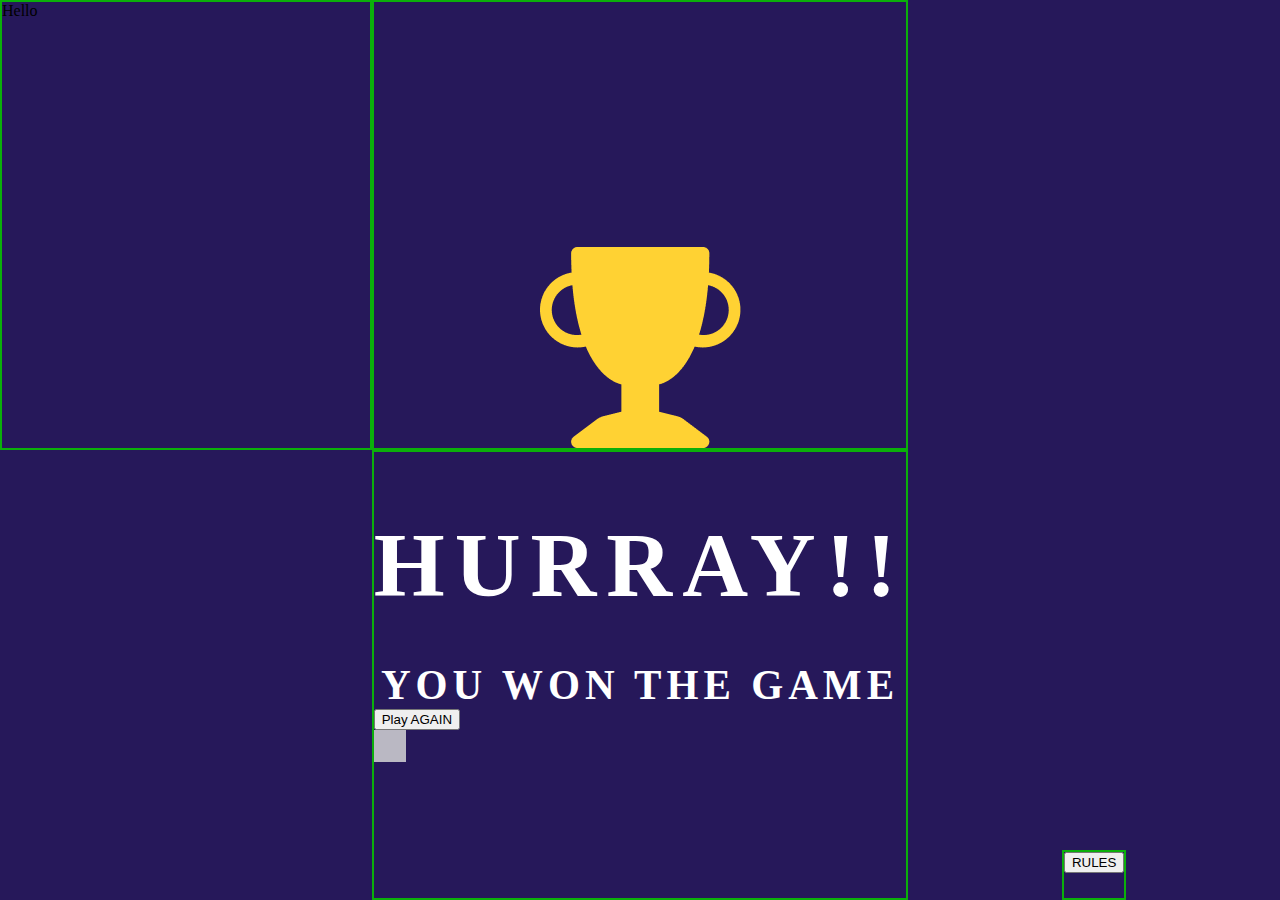
==== winner.html @ bacb591a "Added winner.html page for when player wins the game" ====
<!DOCTYPE html>
<html lang="en">
  <head>
    <meta charset="UTF-8" />
    <meta name="viewport" content="width=device-width, initial-scale=1.0" />
    <title>Winner</title>
  </head>
  <body
    style="
      margin: 0;
      padding: 0;
      box-sizing: border-box;
      background-color: #8cc461;
      height: 100vh;
      width: 100vw;
    "
  >
    <div class="parent">
      <div
        class="winner-container"
        style="
          display: grid;
          grid-template-rows: repeat(2, 1fr);
          grid-template-columns: repeat(3, 1fr);

          background-color: rgb(38, 24, 90);
          height: 100vh;
          width: 100vw;
        "
      >
        <div
          class="class1"
          style="
            border: 2px solid #0baf0b;
            grid-column: 2/3;
            grid-row: 1/2;
            display: flex;
            justify-content: center;
            align-items: flex-end;
          "
        >
          <img src="./assets/Cup.png" alt="Cup image" srcset="" />
        </div>
        <div
          class="class1"
          style="border: 2px solid #0baf0b; grid-column: 2/3; grid-row: 2/3"
        >
          <h1
            style="
              font-size: 5.7rem;
              font-weight: 800;
              text-align: center;
              color: #ffffff;
              line-height: 6.66rem;
              letter-spacing: 10px;
              margin-bottom: 0px;
            "
          >
            HURRAY!!
          </h1>
          <h3
            style="
              font-size: 2.57rem;
              font-weight: 600;
              text-align: center;
              color: #ffffff;
              line-height: 3rem;
              letter-spacing: 5px;
              text-wrap: nowrap;
              margin-bottom: 0px;
            "
          >
            YOU WON THE GAME
          </h3>
          <button>Play AGAIN</button>
          <div
            style="
              height: 32px;
              width: 32px;
              background: rgba(217, 217, 217, 0.83);
            "
          ></div>
        </div>
        <div
          class="class1"
          style="border: 2px solid #0baf0b"
          onclick="navigateToHome()"
        >
          Hello
        </div>
        <div
          class="class1"
          style="
            border: 2px solid #0baf0b;
            grid-column: 3/4;
            grid-row: 2/3;
            align-self: self-end;
            justify-self: center;
          "
        >
          <button type="button" style="margin-bottom: 25px">
            <span>RULES</span>
          </button>
        </div>
      </div>
    </div>
    <script src="./script.js"></script>
  </body>
</html>
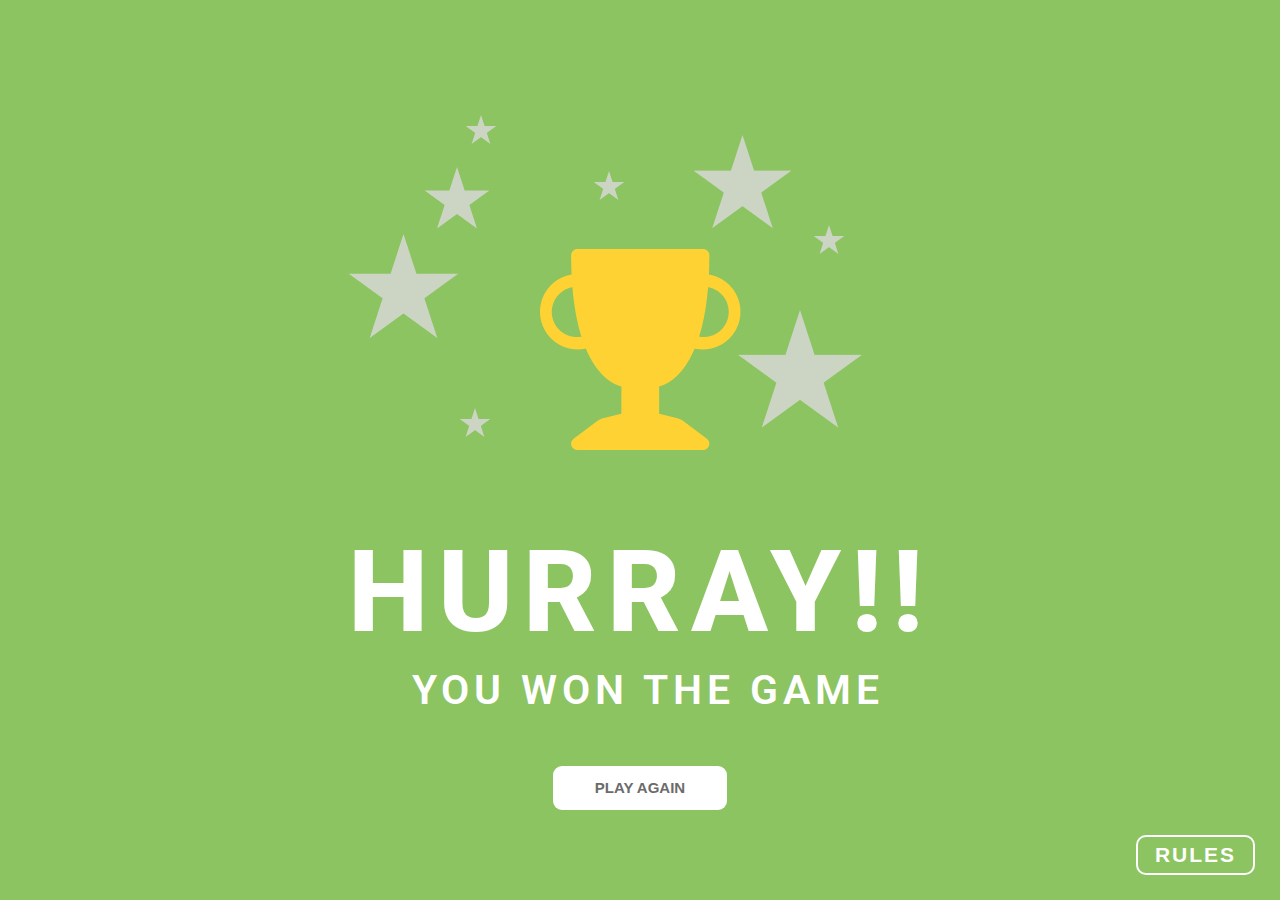
==== commit 8c6ac86d: "Completed winner.html and CSS is also completed for this" ====
--- a/winner.html
+++ b/winner.html
@@ -3,102 +3,62 @@
   <head>
     <meta charset="UTF-8" />
     <meta name="viewport" content="width=device-width, initial-scale=1.0" />
+    <link
+      href="https://fonts.googleapis.com/css2?family=Arima:wght@100..700&family=Dangrek&family=Roboto:ital,wght@0,100;0,300;0,400;0,500;0,700;0,900;1,100;1,300;1,400;1,500;1,700;1,900&family=Sour+Gummy:ital,wght@0,100..900;1,100..900&display=swap"
+      rel="stylesheet"
+    />
+    <link rel="stylesheet" href="styleWinner.css" />
     <title>Winner</title>
   </head>
-  <body
-    style="
-      margin: 0;
-      padding: 0;
-      box-sizing: border-box;
-      background-color: #8cc461;
-      height: 100vh;
-      width: 100vw;
-    "
-  >
+  <body>
     <div class="parent">
-      <div
-        class="winner-container"
-        style="
-          display: grid;
-          grid-template-rows: repeat(2, 1fr);
-          grid-template-columns: repeat(3, 1fr);
+      <div class="winner-container">
+        <div class="champion-cup-container">
+          <img src="./assets/Star 1.png" alt="" id="star1" />
+          <img src="./assets/Star 2.png" alt="" id="star2" />
+          <img src="./assets/Star 3.png" alt="" id="star3" />
+          <img src="./assets/Star 4.png" alt="" id="star4" />
+          <img src="./assets/Star 5.png" alt="" id="star5" />
+          <img src="./assets/Star 6.png" alt="" id="star6" />
+          <img src="./assets/Star 7.png" alt="" id="star7" />
+          <img src="./assets/Star 8.png" alt="" id="star8" />
+          <img src="./assets/Star 9.png" alt="" id="star9" />
+          <img src="./assets/Cup.png" alt="Cup image" srcset="" id="cup" />
+        </div>
+        <div class="champion-message-container">
+          <h1>HURRAY!!</h1>
+          <h3>YOU WON THE GAME</h3>
+          <div class="play-again-btn">
+            <button onclick="navigateToHome()">PLAY AGAIN</button>
+          </div>
+        </div>
 
-          background-color: rgb(38, 24, 90);
-          height: 100vh;
-          width: 100vw;
-        "
-      >
-        <div
-          class="class1"
-          style="
-            border: 2px solid #0baf0b;
-            grid-column: 2/3;
-            grid-row: 1/2;
-            display: flex;
-            justify-content: center;
-            align-items: flex-end;
-          "
-        >
-          <img src="./assets/Cup.png" alt="Cup image" srcset="" />
-        </div>
-        <div
-          class="class1"
-          style="border: 2px solid #0baf0b; grid-column: 2/3; grid-row: 2/3"
-        >
-          <h1
-            style="
-              font-size: 5.7rem;
-              font-weight: 800;
-              text-align: center;
-              color: #ffffff;
-              line-height: 6.66rem;
-              letter-spacing: 10px;
-              margin-bottom: 0px;
-            "
-          >
-            HURRAY!!
-          </h1>
-          <h3
-            style="
-              font-size: 2.57rem;
-              font-weight: 600;
-              text-align: center;
-              color: #ffffff;
-              line-height: 3rem;
-              letter-spacing: 5px;
-              text-wrap: nowrap;
-              margin-bottom: 0px;
-            "
-          >
-            YOU WON THE GAME
-          </h3>
-          <button>Play AGAIN</button>
-          <div
-            style="
-              height: 32px;
-              width: 32px;
-              background: rgba(217, 217, 217, 0.83);
-            "
-          ></div>
-        </div>
-        <div
-          class="class1"
-          style="border: 2px solid #0baf0b"
-          onclick="navigateToHome()"
-        >
-          Hello
-        </div>
-        <div
-          class="class1"
-          style="
-            border: 2px solid #0baf0b;
-            grid-column: 3/4;
-            grid-row: 2/3;
-            align-self: self-end;
-            justify-self: center;
-          "
-        >
-          <button type="button" style="margin-bottom: 25px">
+        <div class="rules-btn">
+          <div class="rule-container">
+            <button class="close-btn" onclick="closeRules()">X</button>
+            <div class="popup" id="rulesPopup">
+              <h2>Game Rules</h2>
+              <ul>
+                <li>
+                  Rock beats scissors, scissors beat paper, and paper beats
+                  rock.
+                </li>
+                <li>
+                  Agree ahead of time whether you'll count off "rock, paper,
+                  scissors, shoot" or just "rock, paper, scissors."
+                </li>
+                <li>
+                  Use rock, paper, scissors to settle minor decisions or simply
+                  play to pass the time.
+                </li>
+                <li>
+                  If both players lay down the same hand, each player lays down
+                  another hand.
+                </li>
+              </ul>
+            </div>
+          </div>
+          <button type="button" onclick="showRules()">
             <span>RULES</span>
           </button>
         </div>
--- a/styleWinner.css
+++ b/styleWinner.css
@@ -0,0 +1,222 @@
+html {
+  font-family: "Roboto", sans-serif;
+  font-size: 20px;
+}
+body {
+  margin: 0;
+  padding: 0;
+  box-sizing: border-box;
+  background-color: #8cc461;
+  height: 100vh;
+  width: 100vw;
+}
+
+.parent .winner-container {
+  display: grid;
+  grid-template-rows: repeat(2, 1fr);
+  grid-template-columns: repeat(3, 1fr);
+  height: 100vh;
+  width: 100vw;
+}
+
+.winner-container .champion-cup-container {
+  position: relative;
+  /* border: 2px solid #0baf0b; */
+  grid-column: 2/3;
+  grid-row: 1/2;
+  display: flex;
+  justify-content: center;
+  align-items: flex-end;
+}
+
+.winner-container .champion-cup-container * {
+  position: absolute;
+}
+
+/* CSS for all stars */
+
+#star1 {
+  top: 52%;
+  left: 0%;
+}
+#star2 {
+  top: 30%;
+  right: 24%;
+}
+#star3 {
+  top: 25.5%;
+  left: 20%;
+}
+#star4 {
+  top: 38%;
+  left: 42%;
+}
+#star5 {
+  left: 19%;
+  bottom: 3%;
+}
+#star6 {
+  right: 12%;
+  bottom: 5%;
+}
+#star7 {
+  top: 50%;
+  right: 15%;
+}
+
+#star9 {
+  top: 37%;
+  left: 13%;
+}
+
+.champion-cup-container #cup {
+  position: absolute;
+}
+
+.winner-container .champion-message-container {
+  /* border: 2px solid #0baf0b; */
+  grid-column: 2/3;
+  grid-row: 2/3;
+}
+
+.champion-message-container h1 {
+  font-size: 5.7rem;
+  font-weight: 800;
+  text-align: center;
+  color: #ffffff;
+  line-height: 6.66rem;
+  letter-spacing: 10px;
+  margin-bottom: 0px;
+}
+
+.champion-message-container h3 {
+  width: 457px;
+  height: 48px;
+  font-weight: 600;
+  font-size: 41px;
+  line-height: 48px;
+  margin: auto;
+  text-align: center;
+  color: #ffffff;
+  line-height: 3rem;
+  letter-spacing: 5px;
+  text-wrap: nowrap;
+  margin-bottom: 0px;
+}
+
+.champion-message-container .play-again-btn {
+  margin-top: 58px;
+  margin-bottom: 71px;
+}
+
+.champion-message-container .play-again-btn button {
+  display: flex;
+  justify-content: center;
+  align-items: center;
+  width: 174px;
+  height: 44px;
+  border-radius: 9px;
+  border: none;
+  background-color: #ffffff;
+  margin-top: 11px;
+  font-weight: 600;
+  font-size: 15px;
+  line-height: 17.58px;
+  margin: 0 auto 0 auto;
+  color: #6b6b6b;
+}
+
+.rules-btn {
+  /* border: 2px solid #0baf0b; */
+  grid-column: 3/4;
+  grid-row: 2/3;
+  align-self: self-end;
+  justify-self: end;
+}
+
+.rules-btn button {
+  margin-bottom: 1.25rem;
+  margin-right: 1.25rem;
+  width: 119px;
+  height: 40px;
+  border: 2px solid #ffffff;
+  border-radius: 0.5rem;
+  background-color: #8cc461;
+  cursor: pointer;
+}
+
+.rules-btn button span {
+  width: 3.6rem;
+  height: 1rem;
+  margin: auto;
+  font-weight: 600;
+  font-size: 1.05rem;
+  line-height: 1.2305rem;
+  letter-spacing: 0.1rem;
+  color: #ffffff;
+}
+
+.rules-btn .rule-container {
+  position: fixed;
+  /* inset: 40% 2% auto auto; */
+  bottom: 12%;
+  right: 1%;
+  width: 15.15rem;
+  height: 18.35rem;
+  display: none;
+}
+.rule-container .close-btn {
+  float: right;
+  margin-top: 0.6rem;
+  margin-right: 0.4rem;
+  height: 50px;
+  width: 50px;
+  background-color: #ff0000;
+  border: 5px solid #ffffff;
+  border-radius: 50%;
+  font-family: Dangrek;
+  font-weight: 400;
+  color: #ffffff;
+  font-size: 2rem;
+  display: flex;
+  justify-content: center;
+  align-items: center;
+  cursor: pointer;
+}
+
+.rule-container .popup {
+  width: 13.9rem;
+  height: 16.25rem;
+  margin-top: 2.1rem;
+  margin-right: 1.25rem;
+  background-color: #004429;
+  border: 0.35rem solid #ffffff;
+  border-radius: 0.65rem;
+}
+
+.rule-container .popup h2 {
+  text-align: center;
+  color: #ffffff;
+  font-size: 1.45rem;
+  height: 1.35rem;
+  line-height: 1.699rem;
+}
+
+ul {
+  margin-right: 0.45rem;
+}
+
+ul li::marker {
+  color: #ffd600; /* Set the bullet color */
+  font-size: 1rem;
+}
+
+li {
+  list-style-type: square;
+
+  font-size: 13px;
+  text-wrap: stable;
+  color: #ffffff;
+  padding-bottom: 0.5rem;
+  padding-right: 0.09rem;
+}
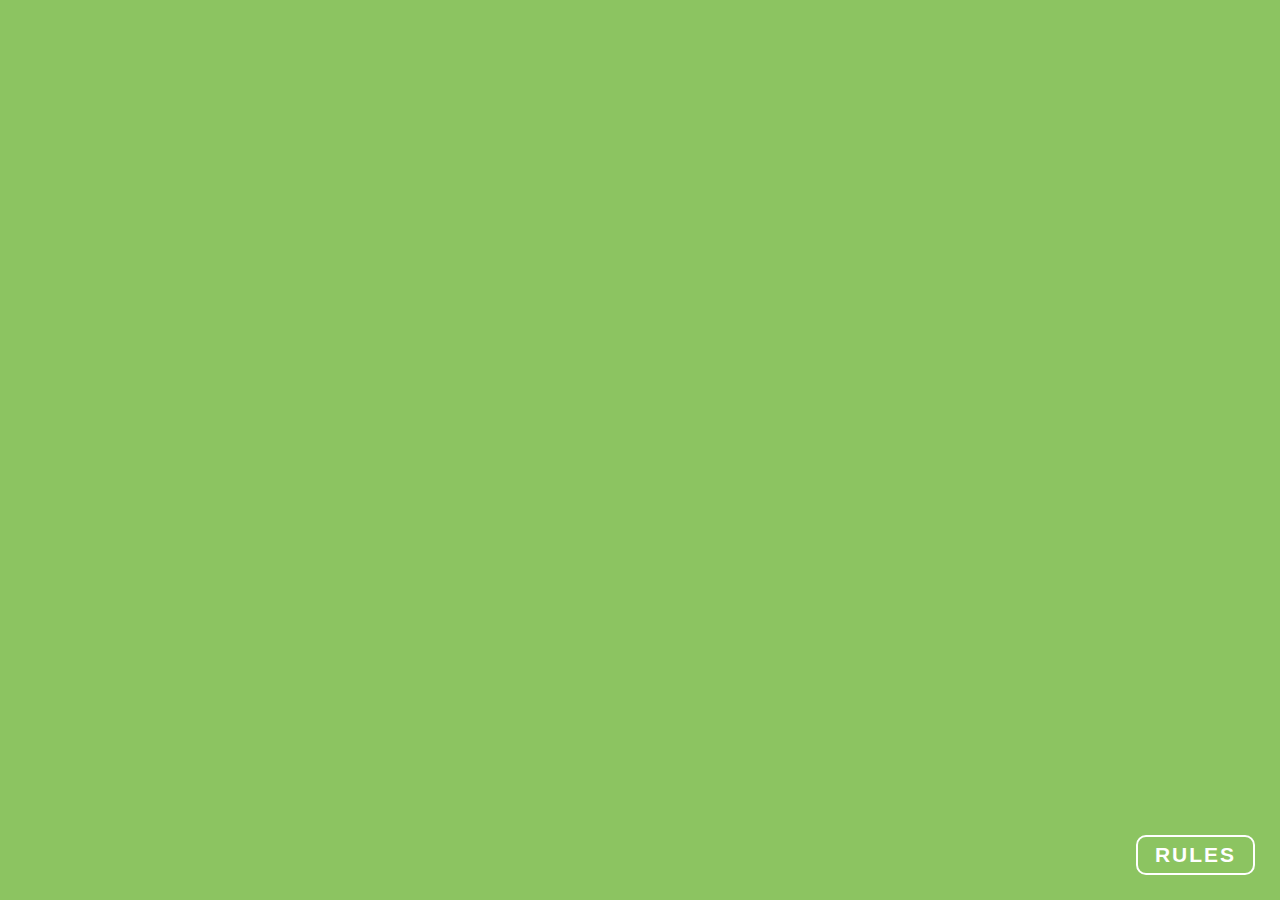
==== commit a4835157: "Fixed Chmpion star collision issue" ====
--- a/winner.html
+++ b/winner.html
@@ -21,7 +21,7 @@
           <img src="./assets/Star 5.png" alt="" id="star5" />
           <img src="./assets/Star 6.png" alt="" id="star6" />
           <img src="./assets/Star 7.png" alt="" id="star7" />
-          <img src="./assets/Star 8.png" alt="" id="star8" />
+          <!-- <img src="./assets/Star 8.png" alt="" id="star8" /> -->
           <img src="./assets/Star 9.png" alt="" id="star9" />
           <img src="./assets/Cup.png" alt="Cup image" srcset="" id="cup" />
         </div>
--- a/styleWinner.css
+++ b/styleWinner.css
@@ -10,6 +10,25 @@
   height: 100vh;
   width: 100vw;
 }
+/* Initial styles for the containers */
+.champion-cup-container,
+.champion-message-container {
+  opacity: 0;
+  transform: translateY(-40px);
+} /* Keyframe animations */
+@keyframes fadeInUp {
+  to {
+    opacity: 1;
+    transform: translateY(0);
+  }
+} /* Animation for the champion-cup-container */
+.champion-cup-container {
+  animation: fadeInUp 1s ease forwards;
+} /* Animation for the champion-message-container */
+.champion-message-container {
+  animation: fadeInUp 0.5s ease forwards;
+  animation-delay: 0.8s; /* Delay the animation */
+}
 
 .parent .winner-container {
   display: grid;
@@ -17,6 +36,7 @@
   grid-template-columns: repeat(3, 1fr);
   height: 100vh;
   width: 100vw;
+  position: relative;
 }
 
 .winner-container .champion-cup-container {
@@ -24,49 +44,55 @@
   /* border: 2px solid #0baf0b; */
   grid-column: 2/3;
   grid-row: 1/2;
-  display: flex;
+  /* display: flex;
   justify-content: center;
-  align-items: flex-end;
-}
-
-.winner-container .champion-cup-container * {
+  align-items: flex-end; */
+  align-self: self-end;
+  justify-self: center;
+}
+
+.winner-container .champion-cup-container img {
   position: absolute;
 }
 
+.winner-container .champion-cup-container #cup {
+  position: relative;
+}
+
 /* CSS for all stars */
 
 #star1 {
-  top: 52%;
-  left: 0%;
+  bottom: 38%;
+  right: 140%;
 }
 #star2 {
-  top: 30%;
-  right: 24%;
+  top: -55%;
+  left: 80%;
 }
 #star3 {
-  top: 25.5%;
-  left: 20%;
+  top: -50%;
+  right: 115%;
 }
 #star4 {
-  top: 38%;
-  left: 42%;
+  top: -30%;
+  left: 28%;
 }
 #star5 {
-  left: 19%;
-  bottom: 3%;
+  bottom: 5%;
+  right: 120%;
 }
 #star6 {
-  right: 12%;
-  bottom: 5%;
+  right: -70%;
+  bottom: 12%;
 }
 #star7 {
-  top: 50%;
-  right: 15%;
+  bottom: 95%;
+  right: -58%;
 }
 
 #star9 {
-  top: 37%;
-  left: 13%;
+  top: -20%;
+  right: 120%;
 }
 
 .champion-cup-container #cup {
@@ -125,7 +151,9 @@
   margin: 0 auto 0 auto;
   color: #6b6b6b;
 }
-
+.champion-message-container .play-again-btn button:hover {
+  cursor: pointer;
+}
 .rules-btn {
   /* border: 2px solid #0baf0b; */
   grid-column: 3/4;
